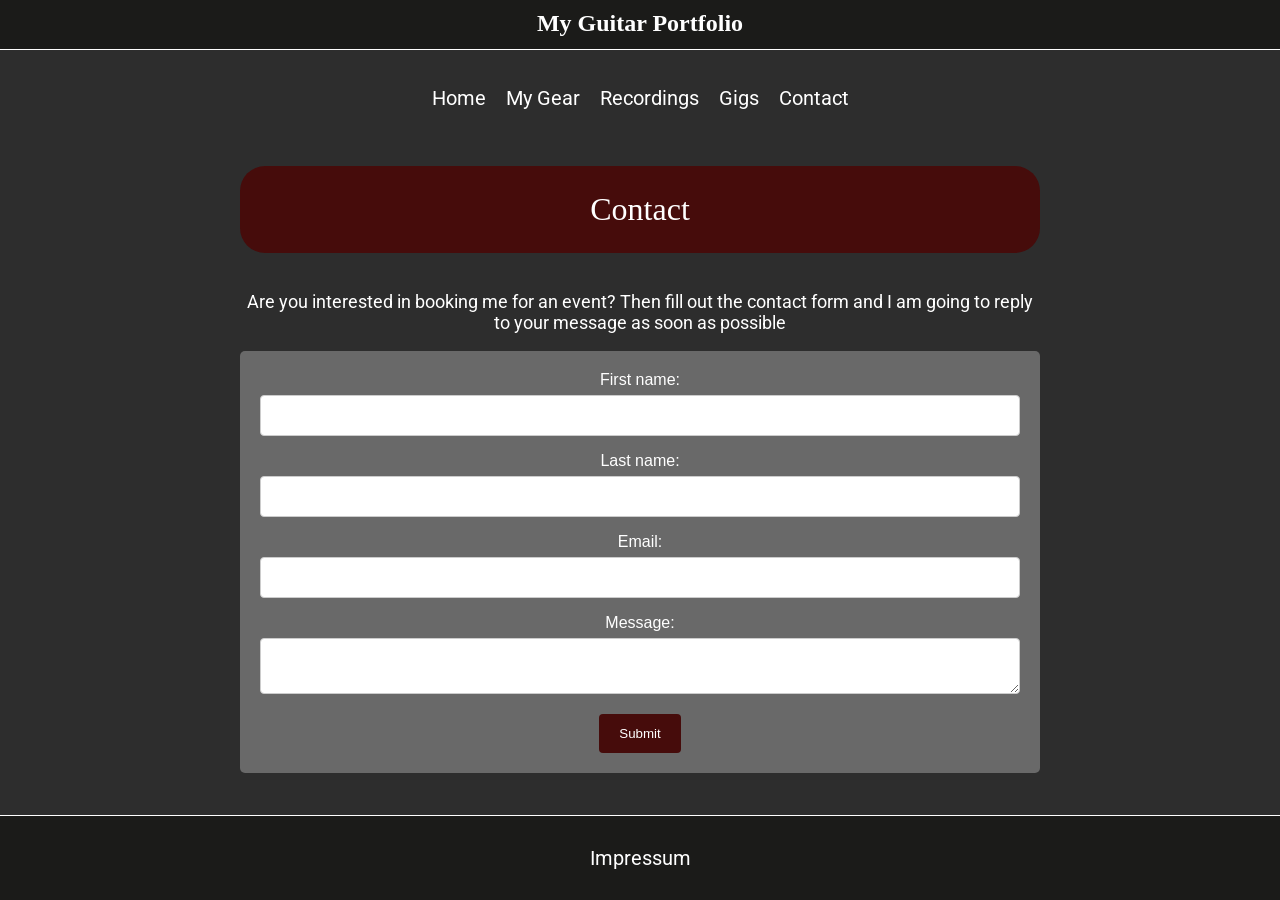
==== contact.html @ 6ae8e7f8 "Website nearly finished" ====
<!DOCTYPE html>
<html lang="de">
<head>
    <meta charset="UTF-8">
    <meta name="viewport" content="width=device-width, initial-scale=1.0">
    <title>Contact</title>
    <link rel="stylesheet" href="main.css">
    <link rel="preconnect" href="https://fonts.googleapis.com">
    <link rel="preconnect" href="https://fonts.gstatic.com" crossorigin>
    <link href="https://fonts.googleapis.com/css2?family=Fontdiner+Swanky&family=Roboto:ital,wght@0,100..900;1,100..900&display=swap" rel="stylesheet">
    <script src="script.js"></script>
</head>
<body>
<header>
    <div class="logo">My Guitar Portfolio</div>
</header>
<nav>
    <div class="hamburger" onclick="toggleMenu()">
        <div class="bar"></div>
        <div class="bar"></div>
        <div class="bar"></div>
    </div>
    <ul id="menu">
        <li><a href="index.html">Home</a></li>
        <li><a href="gear.html">My Gear</a></li>
        <li><a href="recordings.html">Recordings</a></li>
        <li><a href="gigs.html">Gigs</a></li>
        <li><a href="contact.html">Contact</a></li>
    </ul>
</nav>
<main>
    <div class="hero">Contact</div>
    <div class="content">
        <div class="box">
            <p> Are you interested in booking me for an event? Then fill out the contact form and I am going
            to reply to your message as soon as possible</p>
        </div>
    </div>
    <div class="form">
        <form id="contact-form">
            <label for="fname">First name:</label>
            <input type="text" id="fname" name="fname" required><br>
            <label for="lname">Last name:</label>
            <input type="text" id="lname" name="lname" required><br>
            <label for="email">Email:</label>
            <input type="email" id="email" name="email" required><br>
            <label for="message">Message:</label>
            <textarea id="message" name="message"></textarea><br>
            <input type="submit" value="Submit" class="submit-button">
        </form>
    </div>
</main>
<footer>
    <p id="myBtn" class="impressum">Impressum</p>
</footer>

<div id="myModal" class="modal">
    <div class="modal-content">
        <span class="close ">x</span>
        <h1>Impressum</h1>
        <h2>Marius Morf</h2>
        <h3>Adress:</h3>
        <p>Amtmerswil 2, 3184 Wünnewil</p>
        <h3>Contact:</h3>
        Phone: +41 77 422 82 62 <br> Email: mmo159388@stud.gibb.ch
        <h3>Owner:</h3>
        Marius Morf
        <h3>Images and text:</h3>
        All images are from mine
    </div>
</div>

<script>
    function toggleMenu() {
        document.getElementById('menu').classList.toggle('active');
    }
</script>
</body>
</html>
---- main.css ----
body {
    font-family: Arial, sans-serif;
    margin: 0;
    padding: 0;
    background: #2D2D2D;
    color: #ffff;
    min-height: 100vh;
    display: flex;
    flex-direction: column;
}

header {
    background: #1B1B19;
    padding: 10px;
    text-align: center;
    border-bottom: 1px solid #ffff;
    font-family: "Fontdiner Swanky", serif;
    min-height: 50px;
}

.logo {
    font-size: 24px;
    font-weight: bold;
}

nav {
    display: flex;
    justify-content: center;
    margin: 20px 0;
}

nav ul {
    list-style: none;
    padding: 0;
    display: flex;
}

nav li {
    margin: 0 10px;
}

nav a {
    text-decoration: none;
    color: #ffff;
    font-family: "Roboto", sans-serif;
    font-size: 1.25rem;
}

nav a:hover {
    color: #FF6600;
    transition: color 0.3s;
}

.image img:hover {
    transform: scale(1.05);
    transition: transform 0.3s;
}
.hamburger {
    display: none;
    cursor: pointer;
}

.bar {
    width: 25px;
    height: 3px;
    background: #333;
    margin: 5px;
}

main {
    max-width: 1200px;
    margin: 0 auto;
    padding: 20px;
    text-align: center;
    flex: 1;
}

.hero {
    background: #460C0B;
    padding: 25px;
    font-size: 2rem;
    margin-bottom: 20px;
    font-family: "Fontdiner Swanky", serif;
    border-radius: 25px;
}

.content {
    display: flex;
    justify-content: center;
    align-items: flex-start;
    margin: 0 auto;
    max-width: 800px;
    gap: 20px;
}

.text {
    flex: 1;
    text-align: left;
}

.image {
    flex: 1;
    max-width: 300px;
}

.image img {
    width: 100%;
    height: auto;
}

footer {
    text-align: center;
    padding: 10px;
    background: #1B1B19;
    border-top: 1px solid #ffff;
    min-height: 50px;
}

footer p {
    text-decoration: none;
    color: #ffff;
    transition: color 0.3s;
    font-size: 1.25rem;
}

footer p:hover {
    color: #FF6600;
}

p {
    font-family: "Roboto", sans-serif;
    font-size: 1.125rem;
}

/* Image Gallery */
div.gallery {
    border: 1px solid #ccc;
}

div.gallery:hover {
    border: 1px solid #777;
}

div.gallery img {
    width: 100%;
    height: 300px;
    object-fit: cover;
    border-radius: 8px;
    object-position: center;
}

div.desc {
    padding: 15px;
    text-align: center;
}

* {
    box-sizing: border-box;
}

.responsive {
    padding: 0 6px;
    float: left;
    width: 24.99999%;
}

/* Table */

th, td {
    font-family: "Roboto", sans-serif;
}

.styled-table {
    border-collapse: collapse;
    margin: 25px 0;
    font-size: 0.9em;
    font-family: "Roboto", sans-serif;
    min-width: 400px;
    box-shadow: 0 0 20px rgba(0, 0, 0, 0.3);
}

.styled-table thead tr {
    background-color: #460C0B;
    color: #ffffff;
    text-align: left;
}

.styled-table th, .styled-table td {
    padding: 12px 15px;
}

.styled-table tbody tr {
    border-bottom: 1px solid #dddddd;
}

.styled-table tbody tr:nth-of-type(even) {
    background-color: #333333;
}

.styled-table tbody tr:last-of-type {
    border-bottom: 2px solid #460C0B;
}

/* Form */

input[type=text], input[type=email], select, textarea {
    width: 100%;
    padding: 12px;
    border: 1px solid #ccc;
    border-radius: 4px;
    box-sizing: border-box;
    margin-top: 6px;
    margin-bottom: 16px;
    resize: vertical;
}

input[type=submit] {
    background-color: #460C0B;
    color: white;
    padding: 12px 20px;
    border: none;
    border-radius: 4px;
    cursor: pointer;
}

input[type=submit]:hover {
    background-color: #c7221f;
}

.form {
    border-radius: 5px;
    background-color: #696969;
    padding: 20px;
}

/*

#contact-form {
    text-align: center;
    position: relative;
    margin-top: 30px;
}

#contact-form input, #contact-form textarea {
    background: #333333;
    border: 0 none;
    border-radius: 12px;
    box-shadow: 0 0 15px 1px rgba(0, 0, 0, 0.3);
    padding: 20px 30px;
    box-sizing: border-box;
    width: 80%;
    margin: 0 10%;
    position: relative;
}

#contact-form .submit-button {
    background: #460C0B;
}

#contact-form label {
    margin-top: 30px;
}

*/

/* Font */

.fontdiner-swanky-regular {
    font-family: "Fontdiner Swanky", serif;
    font-weight: 400;
    font-style: normal;
}


.roboto-main {
             font-family: "Roboto", sans-serif;
             font-optical-sizing: auto;
             font-weight: 300;
             font-style: normal;
             font-variation-settings:
                     "wdth" 100;
}

/* Modal */

.modal {
    display: none;
    position: fixed;
    z-index: 1;
    left: 0;
    top: 0;
    width: 100%;
    height: 100%;
    overflow: auto;
    background-color: rgba(0, 0, 0, 0.5);
    backdrop-filter: blur(8px);
    -webkit-backdrop-filter: blur(8px);
}

.modal-content {
    background-color: #460C0B;
    margin: 10% auto;
    padding: 30px;
    border: 2px solid #ffff;
    width: 80%;
    max-width: 600px;
    border-radius: 25px;
    box-shadow: 0 10px 40px rgba(0, 0, 0, 0.4);
}

.close {
    color: black;
    float: right;
    font-size: 29px;
    font-weight: bold;
}

.close:hover,
.close:focus {
    color: black;
    text-decoration: none;
    cursor: pointer;
}

/* Responsive */

@media (max-width: 600px) {
    nav ul {
        display: none;
        flex-direction: column;
    }
    nav ul.active {
        display: flex;
    }
    .hamburger {
        display: block;
    }

    .content {
        flex-direction: column;
        align-items: center;
    }
    .image {
        max-width: 100%;
    }
    .responsive {
        width: 49.99999%;
        margin: 6px 0;
    }
}

@media screen and (max-width: 600px) {
    .nav a:not(:first-child) { display: none; }
    .nav a.icon {
        float: right;
        display: block;
    }
}
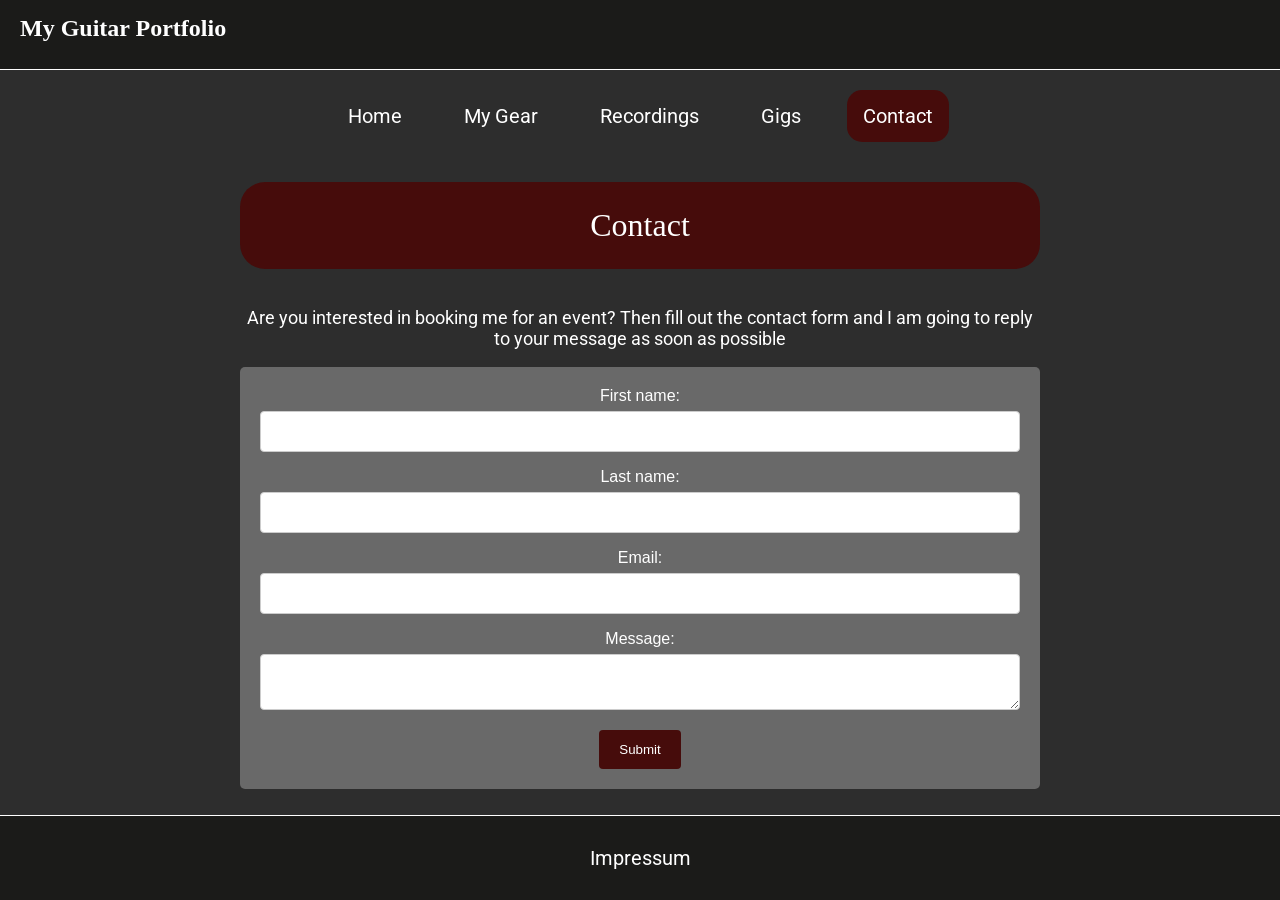
==== commit 667f6dfb: "Made changes" ====
--- a/contact.html
+++ b/contact.html
@@ -25,7 +25,7 @@
         <li><a href="gear.html">My Gear</a></li>
         <li><a href="recordings.html">Recordings</a></li>
         <li><a href="gigs.html">Gigs</a></li>
-        <li><a href="contact.html">Contact</a></li>
+        <li><a href="contact.html" class="active">Contact</a></li>
     </ul>
 </nav>
 <main>
--- a/main.css
+++ b/main.css
@@ -11,44 +11,41 @@
 
 header {
     background: #1B1B19;
-    padding: 10px;
-    text-align: center;
     border-bottom: 1px solid #ffff;
+    position: relative;
+    padding: 15px 20px;
+    min-height: 70px;
+}
+
+.header-content {
+    max-width: 1200px;
+    margin: 0 auto;
+    display: flex;
+    align-items: center;
+    justify-content: space-between;
+    flex-wrap: wrap;
+}
+
+.logo {
     font-family: "Fontdiner Swanky", serif;
-    min-height: 50px;
-}
-
-.logo {
-    font-size: 24px;
+    font-size: 1.8rem;
     font-weight: bold;
-}
-
-nav {
-    display: flex;
-    justify-content: center;
-    margin: 20px 0;
-}
-
-nav ul {
-    list-style: none;
-    padding: 0;
-    display: flex;
-}
-
-nav li {
-    margin: 0 10px;
-}
-
-nav a {
-    text-decoration: none;
     color: #ffff;
-    font-family: "Roboto", sans-serif;
-    font-size: 1.25rem;
-}
-
-nav a:hover {
-    color: #FF6600;
-    transition: color 0.3s;
+}
+
+.hamburger {
+    display: none;
+    flex-direction: column;
+    cursor: pointer;
+    z-index: 10;
+}
+
+.bar {
+    width: 30px;
+    height: 4px;
+    background: #ffff;
+    margin: 4px 0;
+    transition: 0.3s;
 }
 
 .image img:hover {
@@ -132,7 +129,52 @@
     font-size: 1.125rem;
 }
 
-/* Image Gallery */
+/* Nav Bar */
+
+.logo {
+    font-size: 24px;
+    font-weight: bold;
+}
+
+nav {
+    display: flex;
+    justify-content: center;
+    margin: 20px 0;
+}
+
+nav ul {
+    list-style: none;
+    padding: 0;
+    margin: 0;
+    display: flex;
+    gap: 10px;
+}
+
+nav li {
+    margin: 0 10px;
+}
+
+nav a {
+    text-decoration: none;
+    color: #ffff;
+    font-family: "Roboto", sans-serif;
+    font-size: 1.25rem;
+    padding: 14px 16px;
+    display: block;
+}
+
+nav a:hover {
+    color: #FF6600;
+    transition: color 0.3s;
+}
+
+nav a.active {
+    background-color: #460C0B;
+    color: white;
+    border-radius: 15px;
+}
+
+/* ================ IMAGE GALLERY ===================== */
 div.gallery {
     border: 1px solid #ccc;
 }
@@ -164,7 +206,7 @@
     width: 24.99999%;
 }
 
-/* Table */
+/* ==================== TABLE ======================= */
 
 th, td {
     font-family: "Roboto", sans-serif;
@@ -201,7 +243,7 @@
     border-bottom: 2px solid #460C0B;
 }
 
-/* Form */
+/* =================== FORM ============================== */
 
 input[type=text], input[type=email], select, textarea {
     width: 100%;
@@ -233,37 +275,7 @@
     padding: 20px;
 }
 
-/*
-
-#contact-form {
-    text-align: center;
-    position: relative;
-    margin-top: 30px;
-}
-
-#contact-form input, #contact-form textarea {
-    background: #333333;
-    border: 0 none;
-    border-radius: 12px;
-    box-shadow: 0 0 15px 1px rgba(0, 0, 0, 0.3);
-    padding: 20px 30px;
-    box-sizing: border-box;
-    width: 80%;
-    margin: 0 10%;
-    position: relative;
-}
-
-#contact-form .submit-button {
-    background: #460C0B;
-}
-
-#contact-form label {
-    margin-top: 30px;
-}
-
-*/
-
-/* Font */
+/* ======================= FONT ======================== */
 
 .fontdiner-swanky-regular {
     font-family: "Fontdiner Swanky", serif;
@@ -281,7 +293,7 @@
                      "wdth" 100;
 }
 
-/* Modal */
+/* ========================== MODAL ========================= */
 
 .modal {
     display: none;
@@ -322,18 +334,40 @@
     cursor: pointer;
 }
 
-/* Responsive */
-
-@media (max-width: 600px) {
+/* ============================ MOBILE =========================== */
+
+@media (max-width: 768px) {
+    .hamburger {
+        display: flex;
+    }
+
     nav ul {
         display: none;
         flex-direction: column;
+        width: 100%;
+        background: #1B1B19;
+        position: absolute;
+        top: 100%;
+        left: 0;
+        padding: 15px 0;
+        border-top: 1px solid #FFFF;
+        box-shadow: 0 4px 8px rgba(0, 0, 0, 0.4);
+        z-index: 15;
     }
     nav ul.active {
         display: flex;
     }
-    .hamburger {
-        display: block;
+
+    header {
+        min-height: 70px;
+    }
+
+    header:has(ul.active) {
+        min-height: 260px;
+    }
+
+    main {
+        margin-top: 20px;
     }
 
     .content {
@@ -347,12 +381,4 @@
         width: 49.99999%;
         margin: 6px 0;
     }
-}
-
-@media screen and (max-width: 600px) {
-    .nav a:not(:first-child) { display: none; }
-    .nav a.icon {
-        float: right;
-        display: block;
-    }
 }
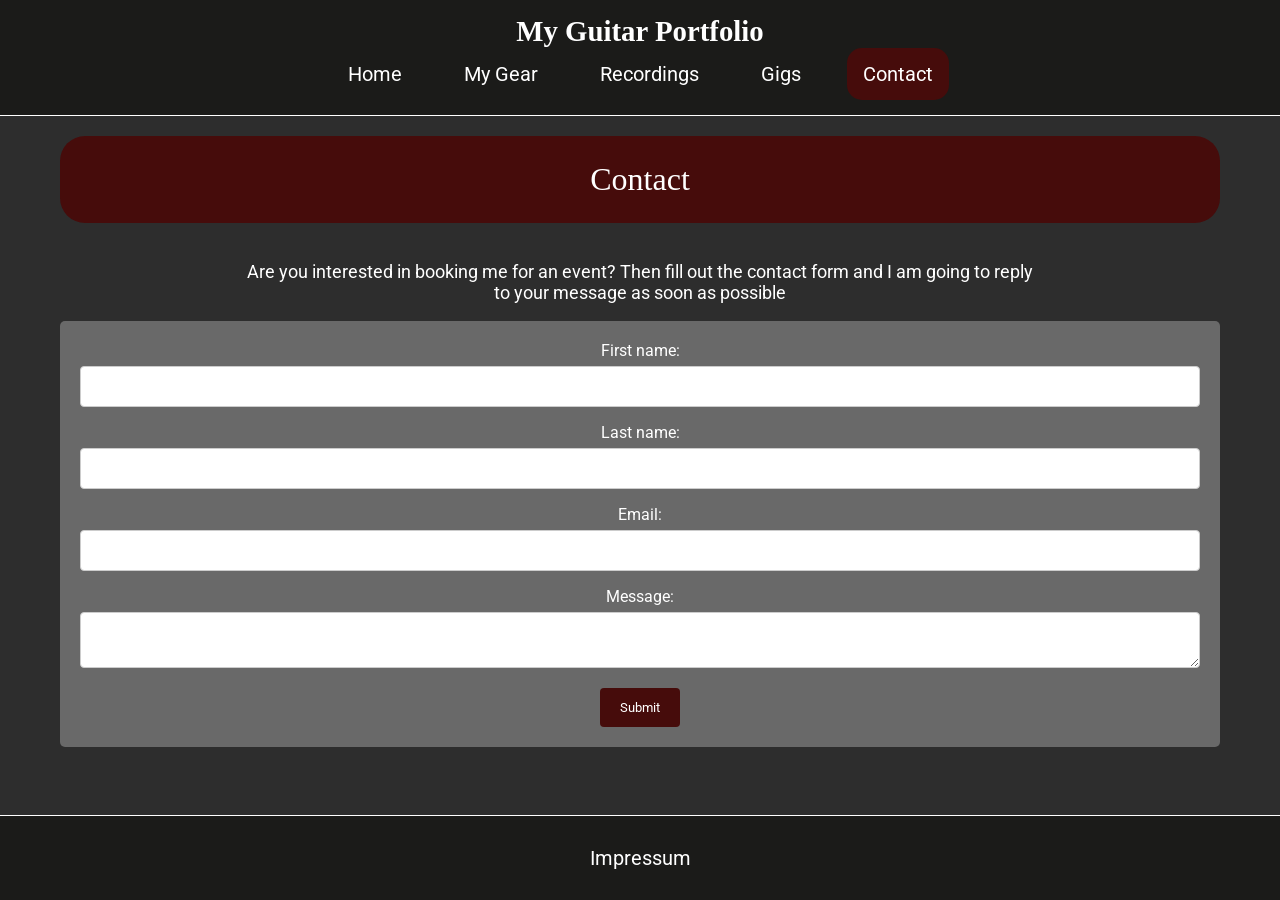
==== commit 7d7d65cd: "Removed address from impressum for privacy" ====
--- a/contact.html
+++ b/contact.html
@@ -8,26 +8,29 @@
     <link rel="preconnect" href="https://fonts.googleapis.com">
     <link rel="preconnect" href="https://fonts.gstatic.com" crossorigin>
     <link href="https://fonts.googleapis.com/css2?family=Fontdiner+Swanky&family=Roboto:ital,wght@0,100..900;1,100..900&display=swap" rel="stylesheet">
-    <script src="script.js"></script>
 </head>
 <body>
 <header>
-    <div class="logo">My Guitar Portfolio</div>
+    <div class="header-content">
+        <div class="logo">My Guitar Portfolio</div>
+
+        <div class="hamburger" onclick="toggleMenu()">
+            <div class="bar"></div>
+            <div class="bar"></div>
+            <div class="bar"></div>
+        </div>
+
+        <nav>
+            <ul id="menu">
+                <li><a href="index.html">Home</a></li>
+                <li><a href="gear.html">My Gear</a></li>
+                <li><a href="recordings.html">Recordings</a></li>
+                <li><a href="gigs.html">Gigs</a></li>
+                <li><a href="contact.html" class="active">Contact</a></li>
+            </ul>
+        </nav>
+    </div>
 </header>
-<nav>
-    <div class="hamburger" onclick="toggleMenu()">
-        <div class="bar"></div>
-        <div class="bar"></div>
-        <div class="bar"></div>
-    </div>
-    <ul id="menu">
-        <li><a href="index.html">Home</a></li>
-        <li><a href="gear.html">My Gear</a></li>
-        <li><a href="recordings.html">Recordings</a></li>
-        <li><a href="gigs.html">Gigs</a></li>
-        <li><a href="contact.html" class="active">Contact</a></li>
-    </ul>
-</nav>
 <main>
     <div class="hero">Contact</div>
     <div class="content">
@@ -39,15 +42,26 @@
     <div class="form">
         <form id="contact-form">
             <label for="fname">First name:</label>
-            <input type="text" id="fname" name="fname" required><br>
+            <input type="text" id="fname" name="fname">
+            <span class="error-msg" id="fname-error">Please enter your first name.</span>
+
             <label for="lname">Last name:</label>
-            <input type="text" id="lname" name="lname" required><br>
+            <input type="text" id="lname" name="lname">
+            <span class="error-msg" id="lname-error">Please enter your last name.</span>
+
             <label for="email">Email:</label>
-            <input type="email" id="email" name="email" required><br>
+            <input type="email" id="email" name="email">
+            <span class="error-msg" id="email-error">Please enter a valid email address.</span>
+
             <label for="message">Message:</label>
-            <textarea id="message" name="message"></textarea><br>
-            <input type="submit" value="Submit" class="submit-button">
+            <textarea id="message" name="message"></textarea>
+            <span class="error-msg" id="message-error">Please enter a message.</span>
+
+            <input type="submit" value="Submit">
         </form>
+        <div class="success-msg" id="success-msg">
+            Your message has been sent! I will get back to you as soon as possible.
+        </div>
     </div>
 </main>
 <footer>
@@ -59,17 +73,15 @@
         <span class="close ">x</span>
         <h1>Impressum</h1>
         <h2>Marius Morf</h2>
-        <h3>Adress:</h3>
-        <p>Amtmerswil 2, 3184 Wünnewil</p>
-        <h3>Contact:</h3>
-        Phone: +41 77 422 82 62 <br> Email: mmo159388@stud.gibb.ch
         <h3>Owner:</h3>
         Marius Morf
-        <h3>Images and text:</h3>
-        All images are from mine
+        <h3>Copyright:</h3>
+        All images and recordings on this website were created or photographed by me and are protected by copyright.
+        Any use, reproduction or distribution without my prior written consent is not permitted.
     </div>
 </div>
 
+<script src="script.js"></script>
 <script>
     function toggleMenu() {
         document.getElementById('menu').classList.toggle('active');
--- a/main.css
+++ b/main.css
@@ -1,67 +1,26 @@
+* {
+    box-sizing: border-box;
+}
+
+:root {
+    --color-primary: #460C0B;
+    --color-bg-dark: #1B1B19;
+    --color-bg-main: #2D2D2D;
+}
+
 body {
-    font-family: Arial, sans-serif;
     margin: 0;
     padding: 0;
-    background: #2D2D2D;
-    color: #ffff;
+    background: var(--color-bg-main);
+    color: white;
     min-height: 100vh;
     display: flex;
     flex-direction: column;
-}
-
-header {
-    background: #1B1B19;
-    border-bottom: 1px solid #ffff;
-    position: relative;
-    padding: 15px 20px;
-    min-height: 70px;
-}
-
-.header-content {
-    max-width: 1200px;
-    margin: 0 auto;
-    display: flex;
-    align-items: center;
-    justify-content: space-between;
-    flex-wrap: wrap;
-}
-
-.logo {
-    font-family: "Fontdiner Swanky", serif;
-    font-size: 1.8rem;
-    font-weight: bold;
-    color: #ffff;
-}
-
-.hamburger {
-    display: none;
-    flex-direction: column;
-    cursor: pointer;
-    z-index: 10;
-}
-
-.bar {
-    width: 30px;
-    height: 4px;
-    background: #ffff;
-    margin: 4px 0;
-    transition: 0.3s;
+    font-family: "Roboto", sans-serif;
 }
 
 .image img:hover {
     transform: scale(1.05);
-    transition: transform 0.3s;
-}
-.hamburger {
-    display: none;
-    cursor: pointer;
-}
-
-.bar {
-    width: 25px;
-    height: 3px;
-    background: #333;
-    margin: 5px;
 }
 
 main {
@@ -73,7 +32,7 @@
 }
 
 .hero {
-    background: #460C0B;
+    background: var(--color-primary);
     padding: 25px;
     font-size: 2rem;
     margin-bottom: 20px;
@@ -103,19 +62,20 @@
 .image img {
     width: 100%;
     height: auto;
+    transition: transform 0.3s;
 }
 
 footer {
     text-align: center;
     padding: 10px;
-    background: #1B1B19;
-    border-top: 1px solid #ffff;
+    background: var(--color-bg-dark);
+    border-top: 1px solid white;
     min-height: 50px;
 }
 
 footer p {
     text-decoration: none;
-    color: #ffff;
+    color: white;
     transition: color 0.3s;
     font-size: 1.25rem;
 }
@@ -129,17 +89,70 @@
     font-size: 1.125rem;
 }
 
-/* Nav Bar */
+.sounds {
+    flex: 1;
+    text-align: left;
+}
+
+.song {
+    margin-bottom: 20px;
+}
+
+.song h3 {
+    font-family: "Fontdiner Swanky", serif;
+    font-size: 1rem;
+    margin-bottom: 8px;
+    color: white;
+}
+
+audio {
+    width: 100%;
+}
+
+/* ================= HEADER & NAVIGATION =============== */
+
+header {
+    background: var(--color-bg-dark);
+    border-bottom: 1px solid white;
+    position: relative;
+    padding: 15px 20px;
+    min-height: 70px;
+}
+
+.header-content {
+    max-width: 1200px;
+    margin: 0 auto;
+    display: flex;
+    flex-direction: column;
+    align-items: center;
+}
 
 .logo {
-    font-size: 24px;
+    font-family: "Fontdiner Swanky", serif;
+    font-size: 1.8rem;
     font-weight: bold;
+    color: white;
+}
+
+.hamburger {
+    display: none;
+    flex-direction: column;
+    cursor: pointer;
+    z-index: 10;
+}
+
+.bar {
+    width: 30px;
+    height: 4px;
+    background: white;
+    margin: 4px 0;
+    transition: 0.3s;
 }
 
 nav {
+    width: 100%;
     display: flex;
     justify-content: center;
-    margin: 20px 0;
 }
 
 nav ul {
@@ -156,25 +169,26 @@
 
 nav a {
     text-decoration: none;
-    color: #ffff;
+    color: white;
     font-family: "Roboto", sans-serif;
     font-size: 1.25rem;
     padding: 14px 16px;
     display: block;
+    transition: color 0.3s;
 }
 
 nav a:hover {
     color: #FF6600;
-    transition: color 0.3s;
 }
 
 nav a.active {
-    background-color: #460C0B;
+    background-color: var(--color-primary);
     color: white;
     border-radius: 15px;
 }
 
 /* ================ IMAGE GALLERY ===================== */
+
 div.gallery {
     border: 1px solid #ccc;
 }
@@ -196,14 +210,14 @@
     text-align: center;
 }
 
-* {
-    box-sizing: border-box;
+.gallery-container {
+    display: grid;
+    grid-template-columns: repeat(4, 1fr);
+    gap: 12px;
 }
 
 .responsive {
     padding: 0 6px;
-    float: left;
-    width: 24.99999%;
 }
 
 /* ==================== TABLE ======================= */
@@ -222,8 +236,8 @@
 }
 
 .styled-table thead tr {
-    background-color: #460C0B;
-    color: #ffffff;
+    background-color: var(--color-primary);
+    color: white;
     text-align: left;
 }
 
@@ -240,10 +254,14 @@
 }
 
 .styled-table tbody tr:last-of-type {
-    border-bottom: 2px solid #460C0B;
+    border-bottom: 2px solid var(--color-primary);
 }
 
 /* =================== FORM ============================== */
+
+input, textarea, select {
+    font-family: "Roboto", sans-serif;
+}
 
 input[type=text], input[type=email], select, textarea {
     width: 100%;
@@ -257,7 +275,7 @@
 }
 
 input[type=submit] {
-    background-color: #460C0B;
+    background-color: var(--color-primary);
     color: white;
     padding: 12px 20px;
     border: none;
@@ -275,22 +293,39 @@
     padding: 20px;
 }
 
+.error-msg {
+    color: #FF4444;
+    font-size: 0.875rem;
+    margin-top: -10px;
+    margin-bottom: 10px;
+    display: none;
+}
+
+.success-msg {
+    background-color: #2A5C2A;
+    color: white;
+    padding: 15px;
+    border-radius: 8px;
+    text-align: center;
+    font-size: 1rem;
+    margin-top: 15px;
+    display: none;
+}
+
 /* ======================= FONT ======================== */
 
 .fontdiner-swanky-regular {
     font-family: "Fontdiner Swanky", serif;
+    font-optical-sizing: auto;
     font-weight: 400;
     font-style: normal;
 }
 
-
 .roboto-main {
-             font-family: "Roboto", sans-serif;
-             font-optical-sizing: auto;
-             font-weight: 300;
-             font-style: normal;
-             font-variation-settings:
-                     "wdth" 100;
+    font-family: "Roboto", sans-serif;
+    font-weight: 300;
+    font-style: normal;
+    font-variation-settings: "wdth" 100;
 }
 
 /* ========================== MODAL ========================= */
@@ -310,10 +345,10 @@
 }
 
 .modal-content {
-    background-color: #460C0B;
+    background-color: var(--color-primary);
     margin: 10% auto;
     padding: 30px;
-    border: 2px solid #ffff;
+    border: 2px solid white;
     width: 80%;
     max-width: 600px;
     border-radius: 25px;
@@ -321,7 +356,7 @@
 }
 
 .close {
-    color: black;
+    color: white;
     float: right;
     font-size: 29px;
     font-weight: bold;
@@ -329,7 +364,7 @@
 
 .close:hover,
 .close:focus {
-    color: black;
+    color: #FF6600;
     text-decoration: none;
     cursor: pointer;
 }
@@ -345,25 +380,28 @@
         display: none;
         flex-direction: column;
         width: 100%;
-        background: #1B1B19;
-        position: absolute;
-        top: 100%;
-        left: 0;
+        background: var(--color-bg-dark);
         padding: 15px 0;
-        border-top: 1px solid #FFFF;
-        box-shadow: 0 4px 8px rgba(0, 0, 0, 0.4);
-        z-index: 15;
-    }
+        border-top: 1px solid white;
+    }
+
+    nav {
+        width: 100%;
+    }
+
     nav ul.active {
         display: flex;
     }
 
-    header {
-        min-height: 70px;
-    }
-
-    header:has(ul.active) {
-        min-height: 260px;
+    .header-content {
+        flex-direction: row;
+        justify-content: space-between;
+        align-items: flex-start;
+        flex-wrap: wrap;
+    }
+
+    .logo {
+        text-align: left;
     }
 
     main {
@@ -375,10 +413,15 @@
         align-items: center;
     }
     .image {
+        width: 100%;
         max-width: 100%;
     }
+
+    .gallery-container {
+        grid-template-columns: repeat(2, 1fr);
+    }
+
     .responsive {
-        width: 49.99999%;
-        margin: 6px 0;
+        margin: 0;
     }
 }
